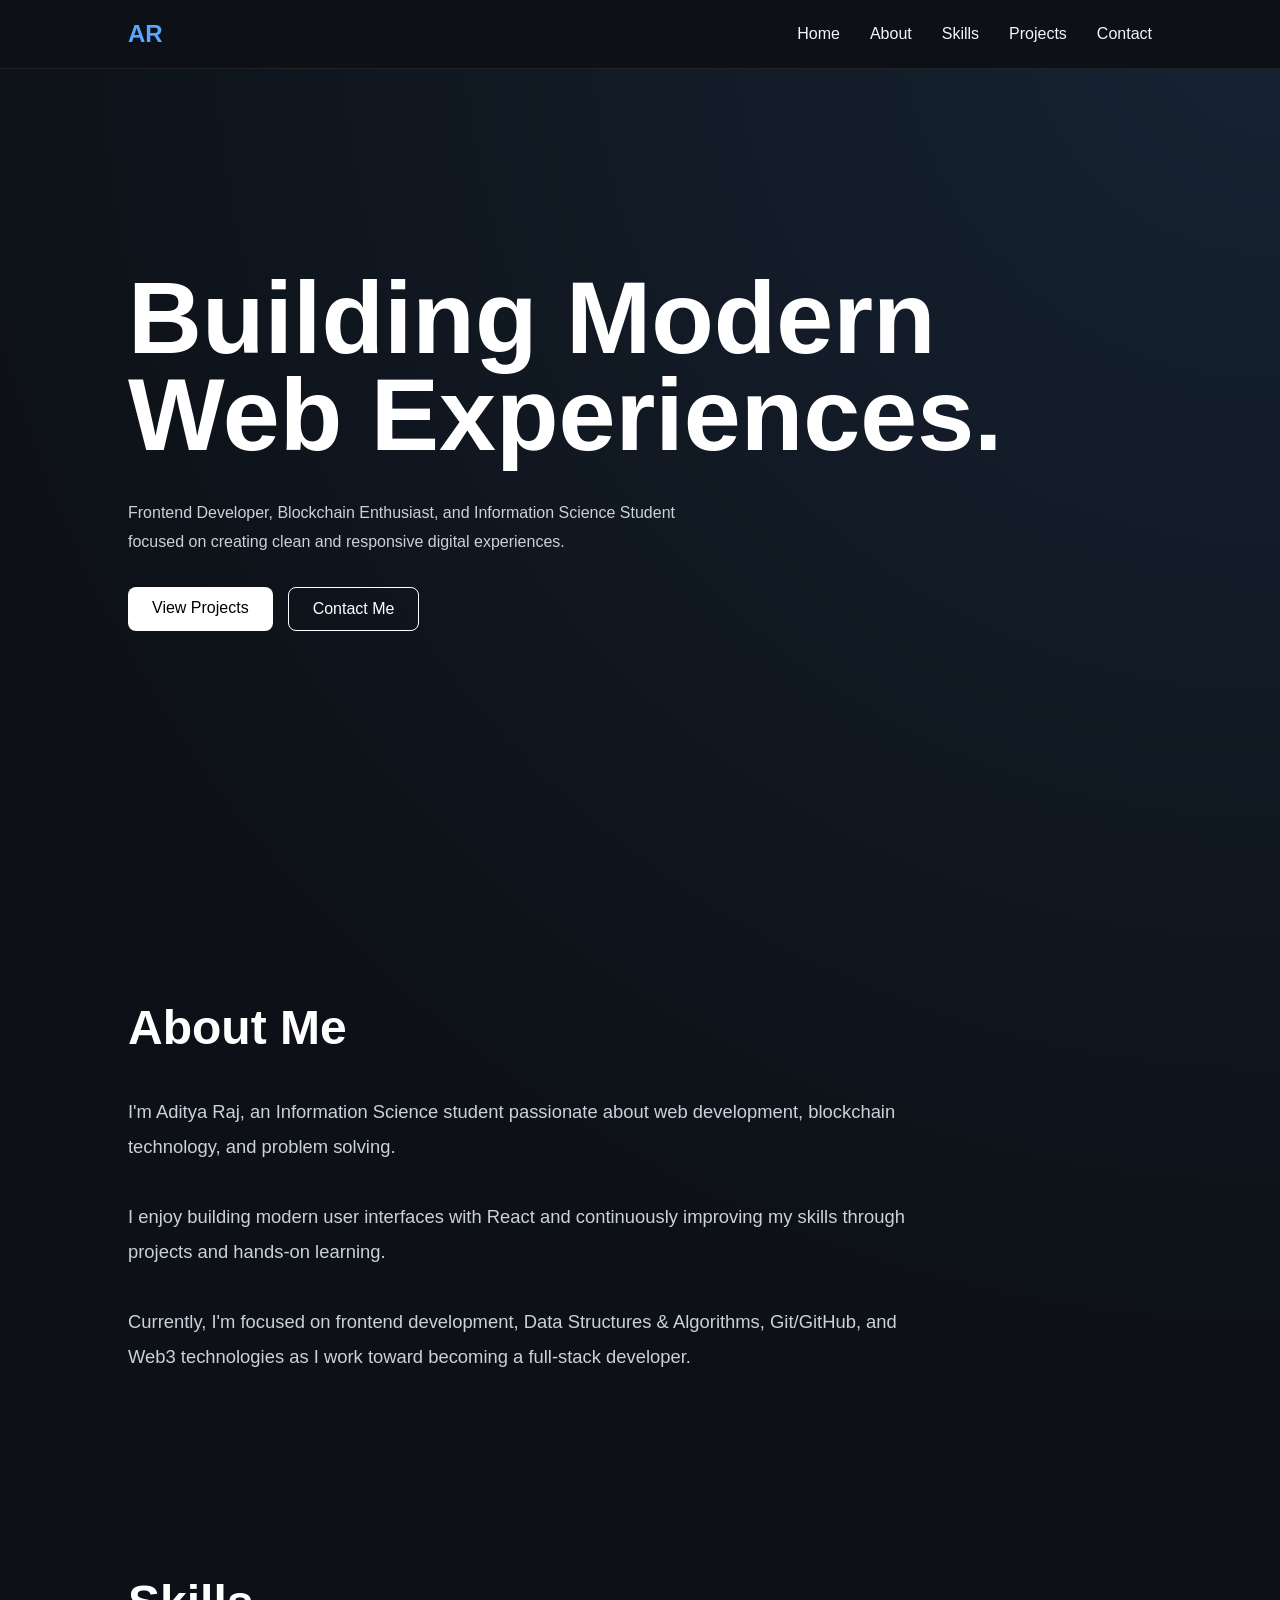
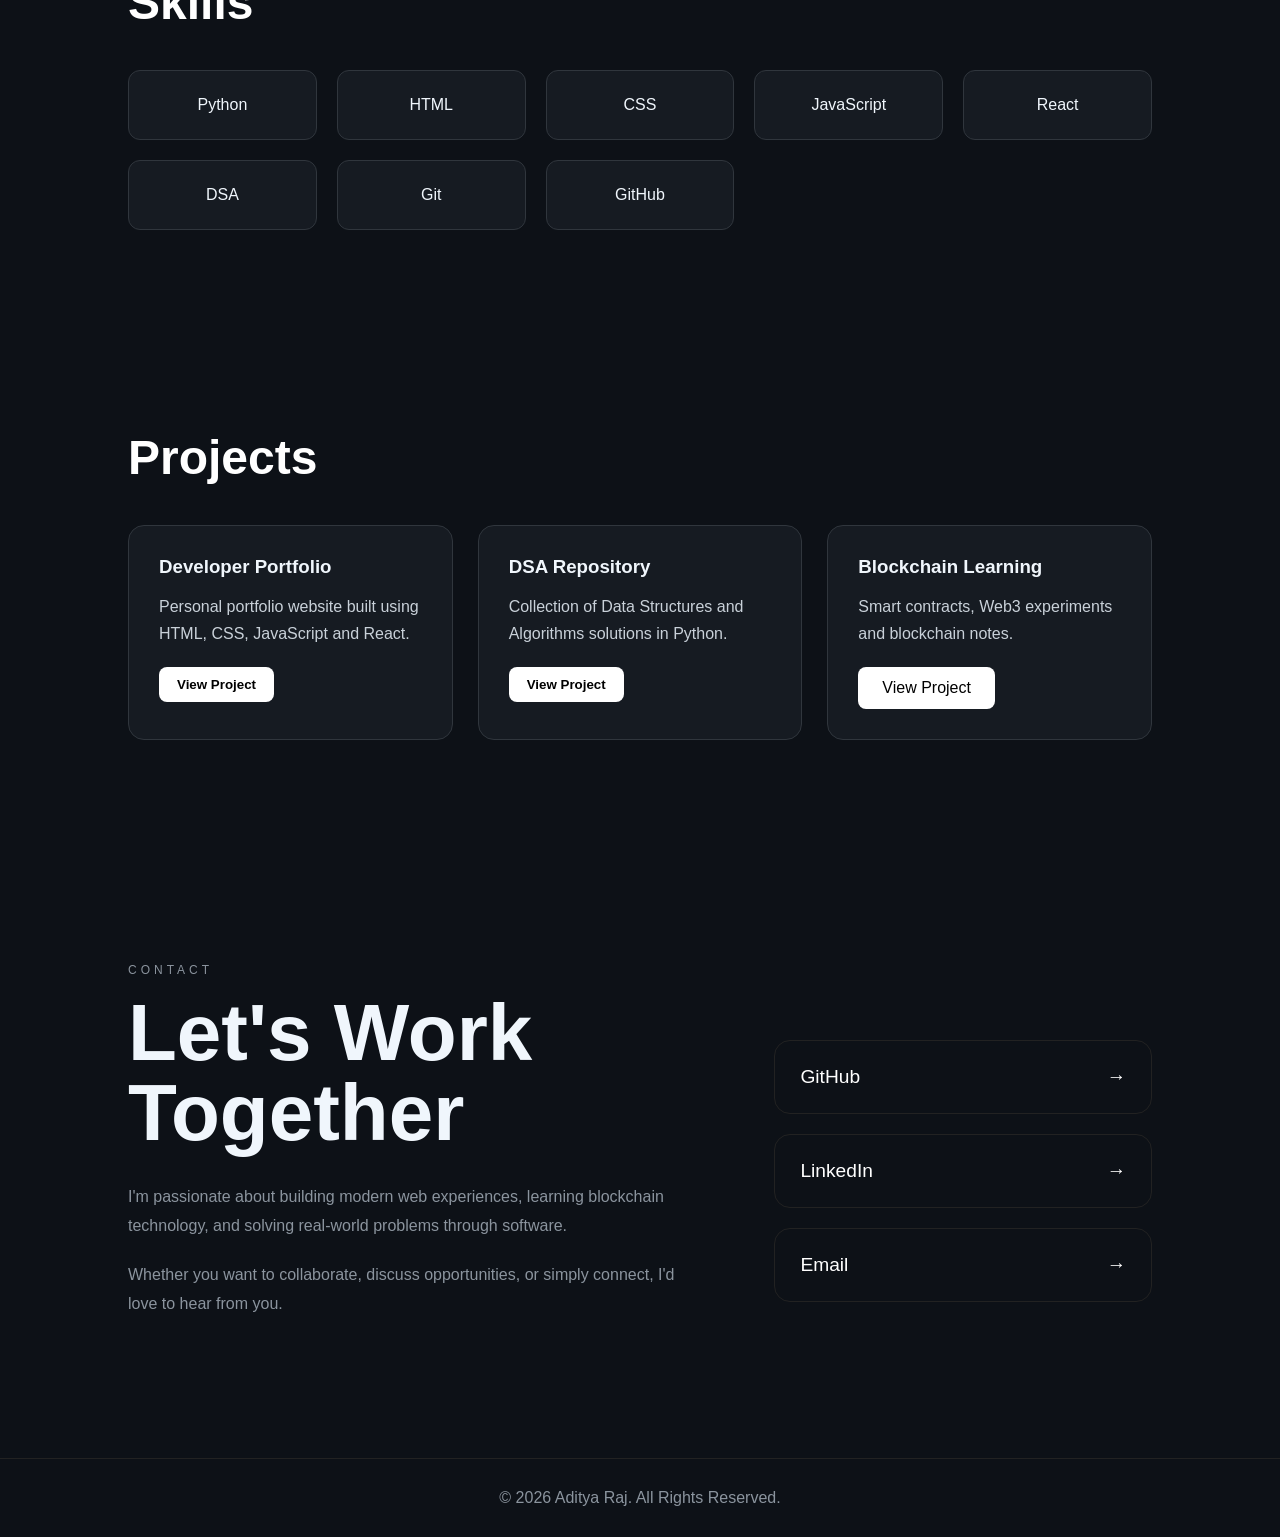
==== index.html @ 90f4ce75 "Rename .HTM to index.html" ====
<!DOCTYPE html>
<html lang="en">

<head>

    <meta charset="UTF-8" />
    <meta name="viewport" content="width=device-width, initial-scale=1.0" />
    <title>Aditya Raj Portfolio</title>
    <link rel="stylesheet" href="style.css">

</head>

<body>

    <nav class="navbar">
        <div class="logo">AR</div>

        <ul class="nav-links">
            <li><a href="#home">Home</a></li>
            <li><a href="#about">About</a></li>
            <li><a href="#skills">Skills</a></li>
            <li><a href="#projects">Projects</a></li>
            <li><a href="#contact">Contact</a></li>
        </ul>
    </nav>

    <section id="home" class="hero">

        <h1>
            Building Modern
            Web Experiences.
        </h1>
        <br><BR>
        <p>
            Frontend Developer, Blockchain Enthusiast, and Information Science Student focused on creating clean and
            responsive digital experiences.
        </p>

        <div class="buttons">
            <a href="#projects" class="btn primary">
                View Projects
            </a>

            <a href="#contact" class="btn secondary">
                Contact Me
            </a>
        </div>

    </section>
    <section id="about" class="about hidden">
        <div class="section-title">
            <h2>About Me</h2>
        </div>

        <div class="about-content">
            I'm Aditya Raj, an Information Science student passionate about web development, blockchain technology, and
            problem solving.
            <br> <br>

            I enjoy building modern user interfaces with React and continuously improving my skills through projects and
            hands-on learning.
            <br><br>
            Currently, I'm focused on frontend development, Data Structures & Algorithms, Git/GitHub, and Web3
            technologies as I work toward becoming a full-stack developer.

        </div>
    </section>

    <section id="skills" class="skills hidden">
        <div class="section-title">
            <h2>Skills</h2>
        </div>

        <div class="skills-grid">
            <div class="skill-card">Python</div>
            <div class="skill-card">HTML</div>
            <div class="skill-card">CSS</div>
            <div class="skill-card">JavaScript</div>
            <div class="skill-card">React</div>
            <div class="skill-card">DSA</div>
            <div class="skill-card">Git</div>
            <div class="skill-card">GitHub</div>
        </div>
    </section>
    <section id="projects" class="projects hidden">
        <div class="section-title">
            <h2>Projects</h2>
        </div>




        <div class="projects-grid">

            <div class="project-card">
                <h3>Developer Portfolio</h3>
                <p>
                    Personal portfolio website built using HTML, CSS, JavaScript and React.
                </p>
                <button>View Project</button>
            </div>



            <div class="project-card">
                <h3>DSA Repository</h3>
                <p>
                    Collection of Data Structures and Algorithms solutions in Python.
                </p>
                <button>View Project</button>
            </div>



            <div class="project-card">
                <h3>Blockchain Learning</h3>
                <p>
                    Smart contracts, Web3 experiments and blockchain notes.
                </p>
                <a href="https://github.com/adityaprof01-ai" target="_blank" class="btn primary">
                    View Project
                </a>
            </div>

        </div>
    </section>


    <section id="contact" class="contact hidden">

        <div class="contact-grid">

            <div class="contact-left">

                <span class="small-label">CONTACT</span>

                <h2 class="contact-title">
                    Let's Work Together
                </h2>

                <p class="contact-text">
                    I'm passionate about building modern web experiences,
                    learning blockchain technology, and solving real-world
                    problems through software.
                </p>

                <p class="contact-text">
                    Whether you want to collaborate, discuss opportunities,
                    or simply connect, I'd love to hear from you.
                </p>

            </div>

            <div class="contact-right">

                <a href="https://github.com/adityaprof01-ai" class="contact-link">
                    <span>GitHub</span>
                    <span>→</span>
                </a>

                <a href="https://www.linkedin.com/in/aditya-raj-3992b3322" class="contact-link">
                    <span>LinkedIn</span>
                    <span>→</span>
                </a>

                <a href="mailto:adityaprof01@gmail.com" class="contact-link">
                    <span>Email</span>
                    <span>→</span>
                </a>

            </div>

        </div>

    </section>
    <footer>
        <p>© 2026 Aditya Raj. All Rights Reserved.</p>
    </footer>
    <script>
        const observer = new IntersectionObserver(
            (entries) => {
                entries.forEach((entry) => {
                    if (entry.isIntersecting) {
                        entry.target.classList.add("show");
                        observer.unobserve(entry.target);
                    }
                });
            },
            {
                threshold: 0.1
            }
        );
        document.querySelectorAll(".hidden").forEach((el) => {
            observer.observe(el);
        });
    </script>
</body>

</html>
---- style.css ----
:root {
     --bg: #0d1117;
     --card: #161b22;
     --border: #30363d;
     --text: #f0f6fc;
     --muted: #8b949e;
     --accent: #58a6ff;
 }

 * {
     margin: 0;
     padding: 0;
     box-sizing: border-box;
     font-family: Arial, sans-serif;
 }

 body {
     background:
         radial-gradient(circle at top right,
             rgba(88, 166, 255, .12),
             transparent 40%),
         var(--bg);

     color: var(--text);
 }

 .navbar {
     display: flex;
     justify-content: space-between;
     align-items: center;
     padding: 20px 10%;
     position: fixed;
     width: 100%;
     background: #0d1117;
     border-bottom: 1px solid #222;
 }

 .logo {
     font-size: 24px;
     font-weight: bold;
     color: var(--accent);
 }

 .nav-links {
     display: flex;
     gap: 30px;
     list-style: none;
 }

 .nav-links a {
     text-decoration: none;
     color: var(--text);
     transition: .3s;
 }

 .nav-links a:hover {
     color: var(--accent);
 }

 .hero {
     min-height: 100vh;
     display: flex;
     flex-direction: column;
     justify-content: center;
     padding: 0 10%;
 }

 .hero h1 {
     font-size: clamp(4rem, 8vw, 7rem);
     line-height: .95;
     color: white;
     max-width: 900px;
 }

 .hero h2 {
     color: #8b949e;
     margin-bottom: 20px;
 }

 .hero p {
     max-width: 600px;
     line-height: 1.8;
     color: #c9d1d9;
     margin-bottom: 30px;
 }

 .buttons {
     display: flex;
     gap: 15px;
 }

 .navbar {
     z-index: 1000;
 }

 .btn {
     display: inline-block;
     padding: 12px 24px;
     border-radius: 8px;
     cursor: pointer;
     font-size: 16px;
     text-decoration: none;
 }

 .primary {
     background: white;
     color: black;
 }

 .secondary {
     background: transparent;
     color: white;
     border: 1px solid white;
 }

 .btn:hover {
     opacity: .85;
 }

 .about,
 .skills {
     padding: 100px 10%;
 }

 .section-title h2 {
     font-size: 3rem;
     color: white;
     margin-bottom: 40px;
 }

 .about-content {
     max-width: 800px;
     color: #c9d1d9;
     font-size: 1.15rem;
     line-height: 1.9;
 }

 .about-content p {
     color: #c9d1d9;
     line-height: 1.9;
     margin-bottom: 20px;
     font-size: 1.05rem;
 }

 .skills-grid {
     display: grid;
     grid-template-columns: repeat(auto-fit, minmax(180px, 1fr));
     gap: 20px;
 }

 .skill-card {
     background: #161b22;
     border: 1px solid #30363d;
     padding: 25px;
     border-radius: 12px;
     text-align: center;
     transition: 0.3s;
     cursor: pointer;
 }

 .skill-card:hover {
     transform: translateY(-5px);
     border-color: white;
 }

 .projects {
     padding: 100px 10%;
 }

 .projects-grid {
     display: grid;
     grid-template-columns: repeat(auto-fit, minmax(300px, 1fr));
     gap: 25px;
 }

 .project-card {
     background: #161b22;
     border: 1px solid #30363d;
     border-radius: 16px;
     padding: 30px;
     transition: 0.3s;
 }

 .project-card:hover {
     transform: translateY(-8px);
     border-color: white;
 }

 .project-card h3 {
     margin-bottom: 15px;
 }

 .project-card p {
     color: #c9d1d9;
     line-height: 1.7;
     margin-bottom: 20px;
 }

 .project-card button {
     padding: 10px 18px;
     border: none;
     border-radius: 8px;
     cursor: pointer;
     background: white;
     color: black;
     font-weight: bold;
 }

 .contact {
     padding: 120px 10%;
 }

 .contact-grid {
     display: grid;
     grid-template-columns: 1.5fr 1fr;
     gap: 80px;
     align-items: start;
 }

 .contact-title {
     font-size: 5rem;
     line-height: 1;
     margin: 15px 0 30px;
 }

 .contact-text {
     color: #8b949e;
     line-height: 1.8;
     max-width: 650px;
     margin-bottom: 20px;
 }

 .contact-right {
     display: flex;
     flex-direction: column;
     gap: 20px;
     margin-top: 80px;
 }

 .contact-link {
     text-decoration: none;
     color: white;
     display: flex;
     justify-content: space-between;
     align-items: center;
     padding: 25px;
     border: 1px solid #222;
     border-radius: 16px;
     transition: .3s;
     font-size: 1.2rem;
 }

 .contact-link:hover {
     transform: translateX(8px);
     border-color: #555;
 }

 .small-label {
     color: #8b949e;
     letter-spacing: 4px;
     font-size: 12px;
 }

 .contact-btn {
     display: inline-block;
     margin-top: 25px;
     padding: 14px 28px;
     background: white;
     color: black;
     text-decoration: none;
     border-radius: 10px;
     font-weight: 600;
 }

 footer {
     text-align: center;
     padding: 30px;
     border-top: 1px solid #222;
     color: #8b949e;
 }

 .hidden {
     opacity: 0;
     transform: translateY(40px);
     transition: all .8s ease;
 }

 .show {
     opacity: 1;
     transform: translateY(0);
 }

 html {
     scroll-behavior: smooth;
 }

 section {
     scroll-margin-top: 100px;
 }
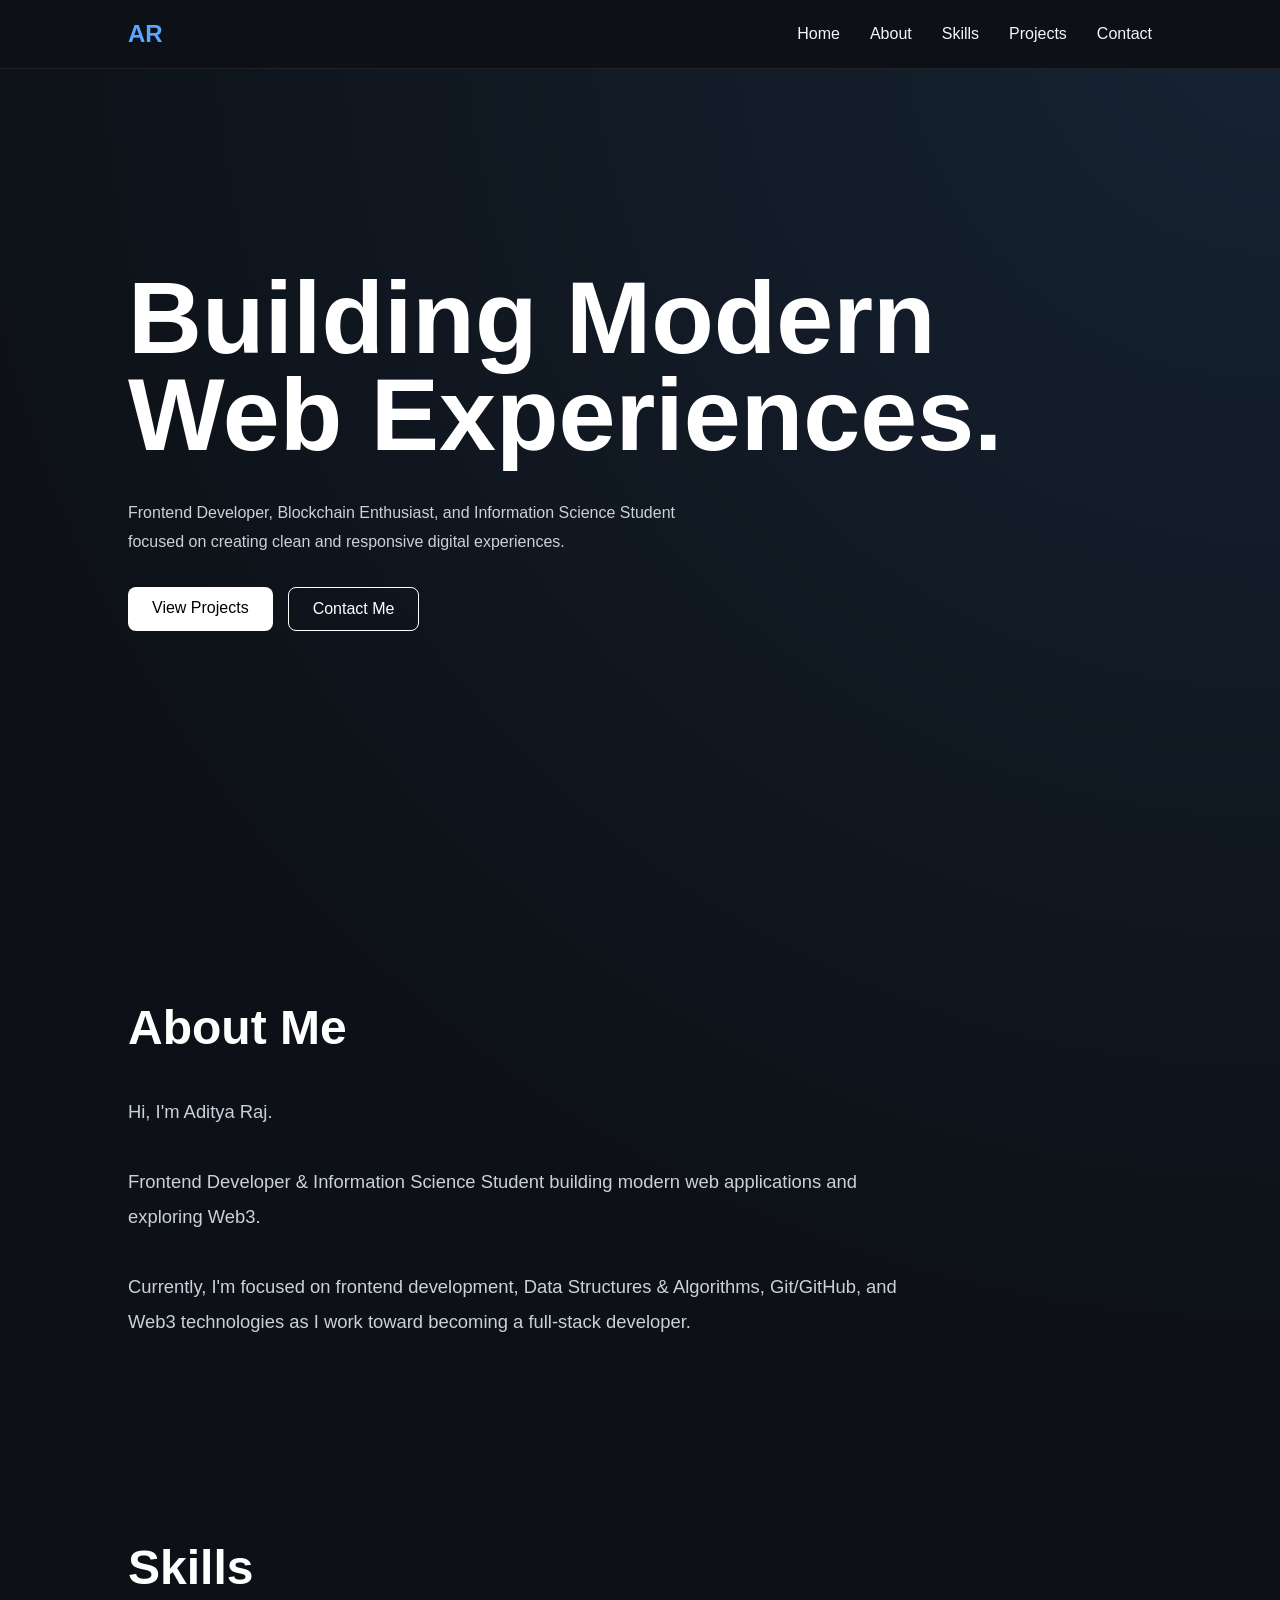
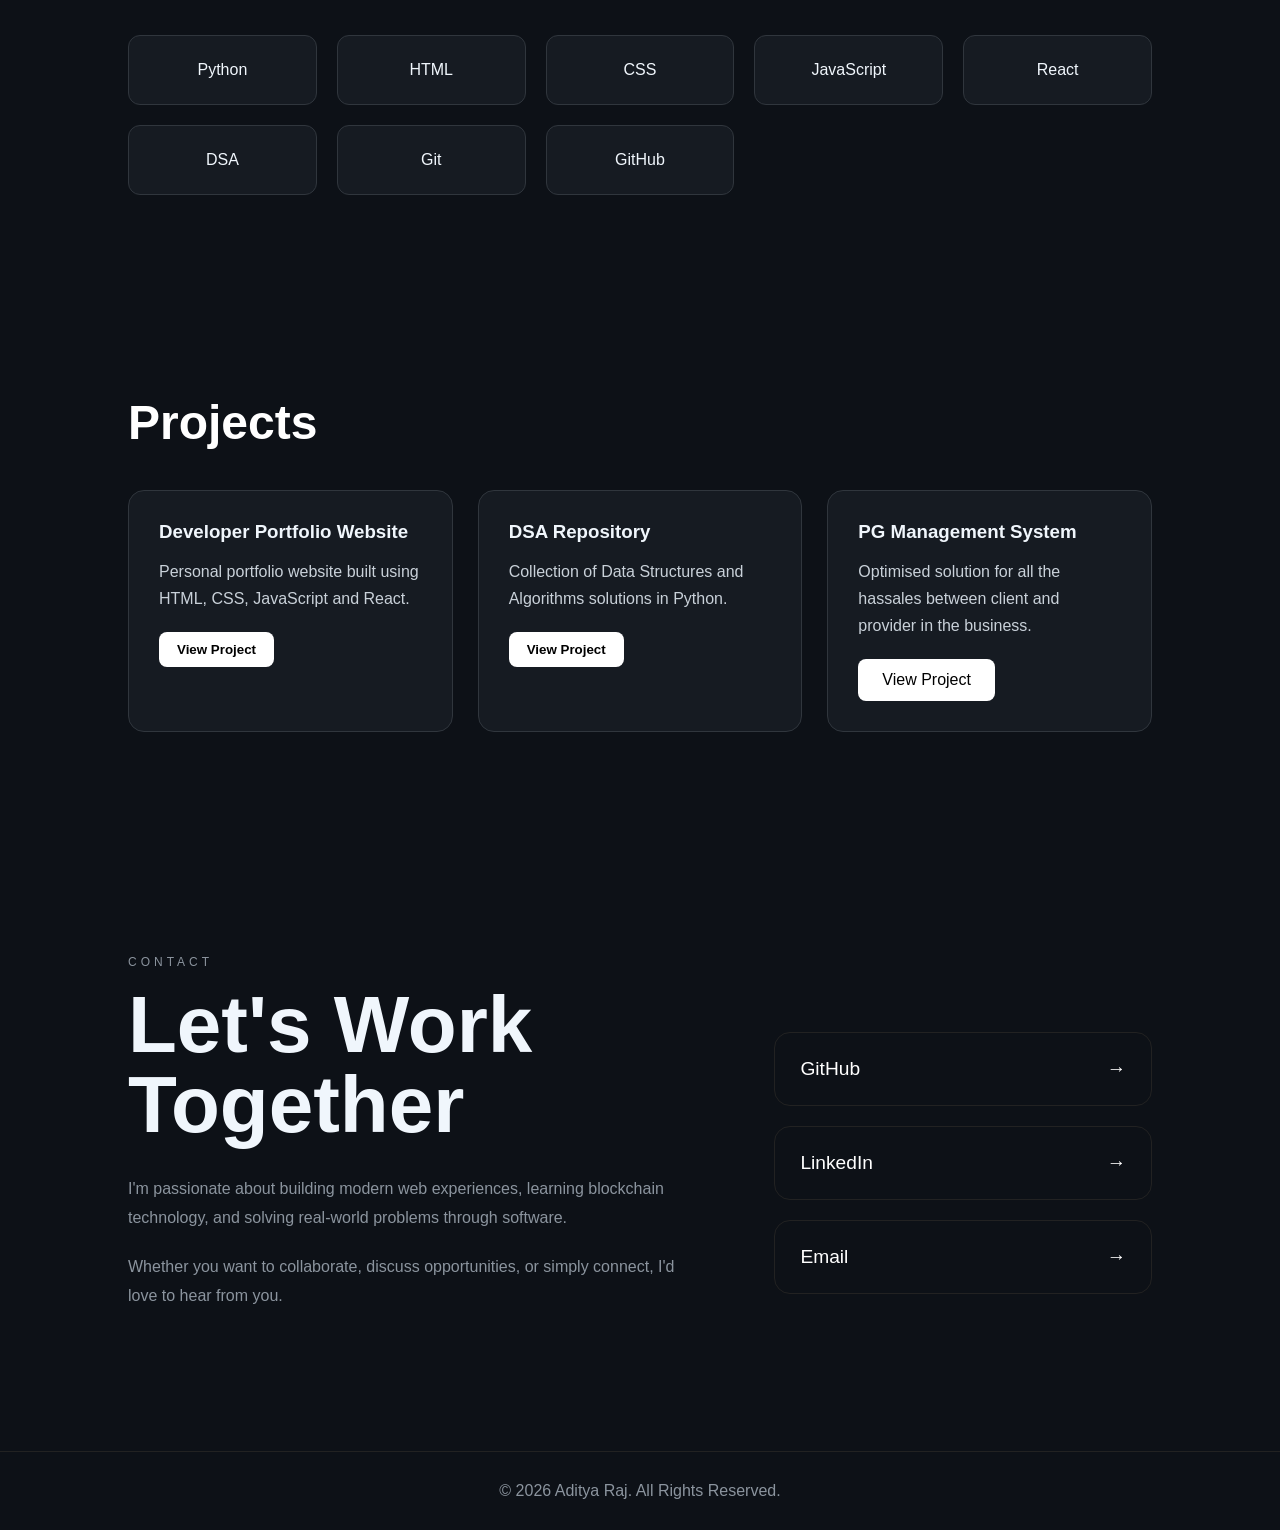
==== commit 327486ad: "Update index.html" ====
--- a/index.html
+++ b/index.html
@@ -53,13 +53,14 @@
         </div>
 
         <div class="about-content">
-            I'm Aditya Raj, an Information Science student passionate about web development, blockchain technology, and
-            problem solving.
+           Hi, I'm Aditya Raj.
             <br> <br>
 
-            I enjoy building modern user interfaces with React and continuously improving my skills through projects and
-            hands-on learning.
-            <br><br>
+Frontend Developer & Information Science Student
+building modern web applications and exploring Web3.
+            <br> <br>
+
+        
             Currently, I'm focused on frontend development, Data Structures & Algorithms, Git/GitHub, and Web3
             technologies as I work toward becoming a full-stack developer.
 
@@ -93,7 +94,7 @@
         <div class="projects-grid">
 
             <div class="project-card">
-                <h3>Developer Portfolio</h3>
+                <h3>Developer Portfolio Website</h3>
                 <p>
                     Personal portfolio website built using HTML, CSS, JavaScript and React.
                 </p>
@@ -113,10 +114,9 @@
 
 
             <div class="project-card">
-                <h3>Blockchain Learning</h3>
+                <h3>PG Management System</h3>
                 <p>
-                    Smart contracts, Web3 experiments and blockchain notes.
-                </p>
+Optimised solution for all the hassales between client and provider in the business.                </p>
                 <a href="https://github.com/adityaprof01-ai" target="_blank" class="btn primary">
                     View Project
                 </a>
--- a/style.css
+++ b/style.css
@@ -1,4 +1,8 @@
- :root {
+ html{
+    scroll-behavior:smooth;
+}
+
+:root {
      --bg: #0d1117;
      --card: #161b22;
      --border: #30363d;
@@ -296,4 +300,4 @@
 
  section {
      scroll-margin-top: 100px;
- }+ }
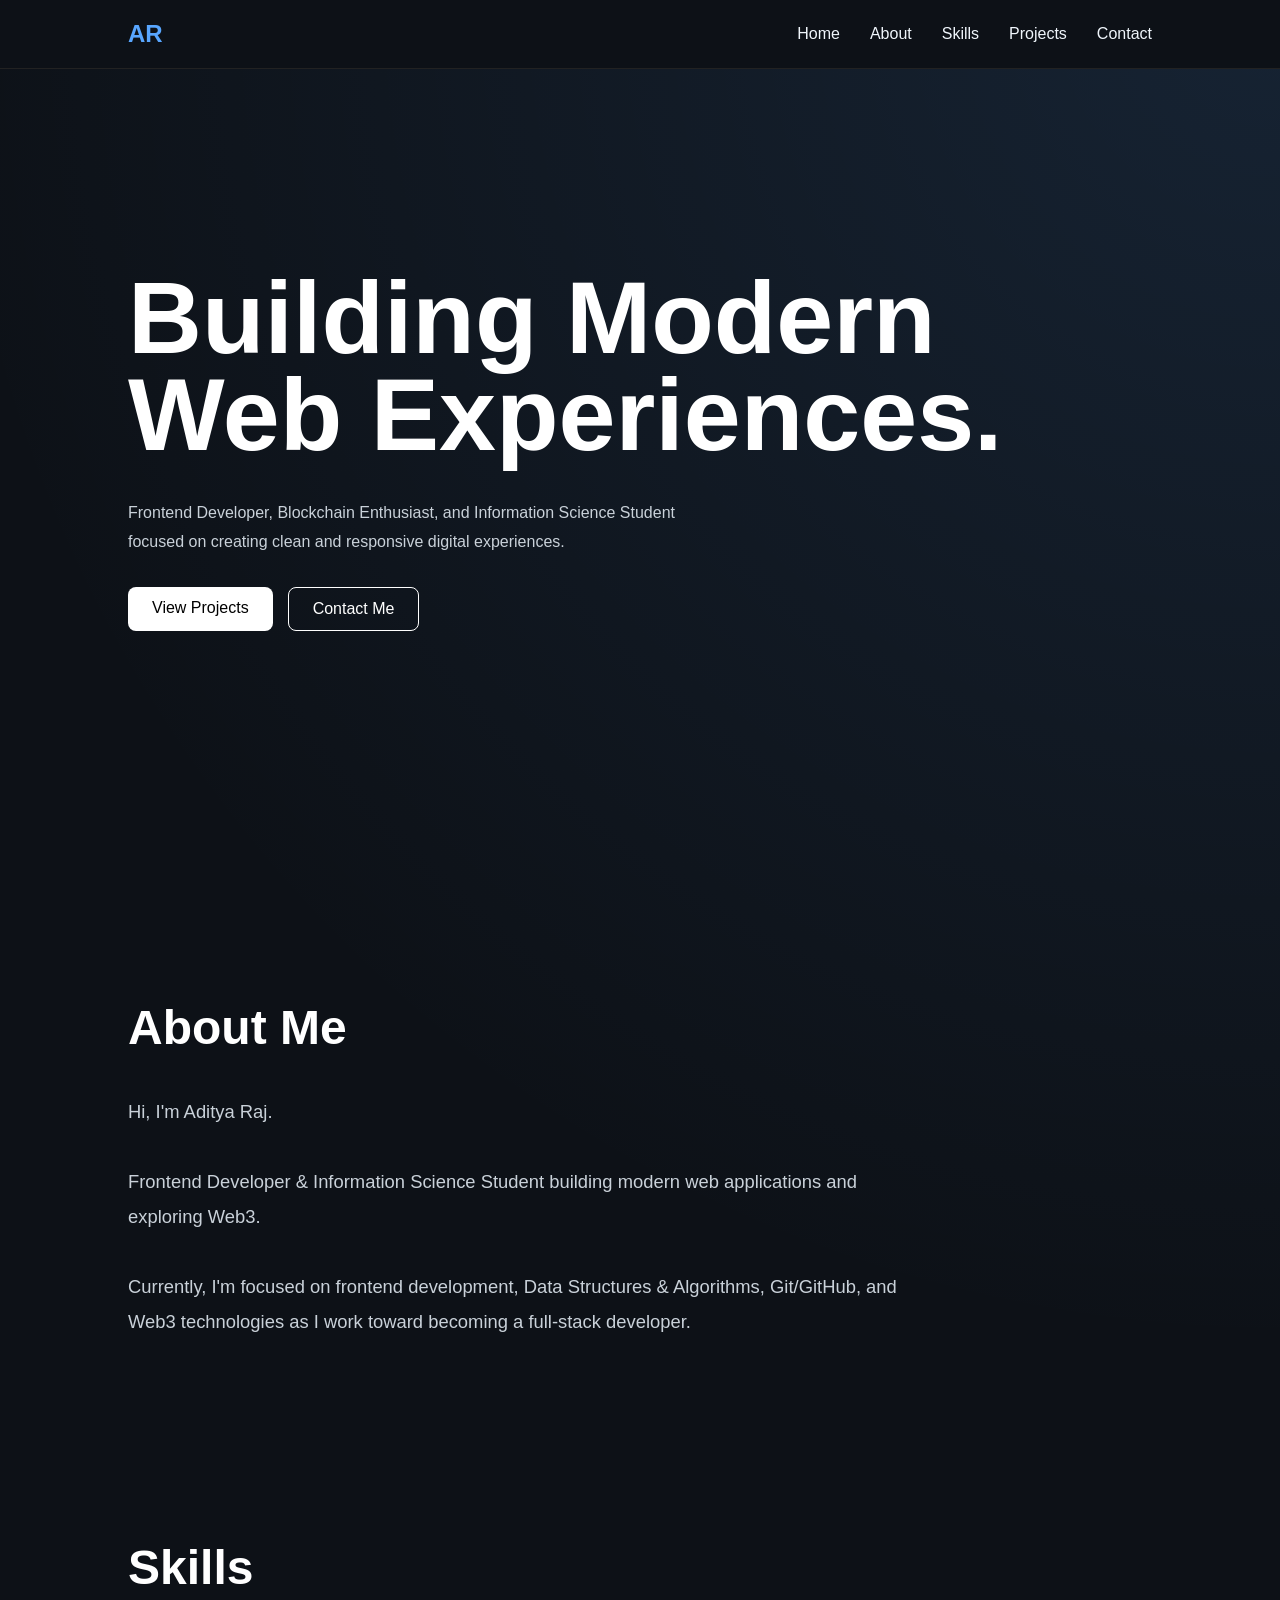
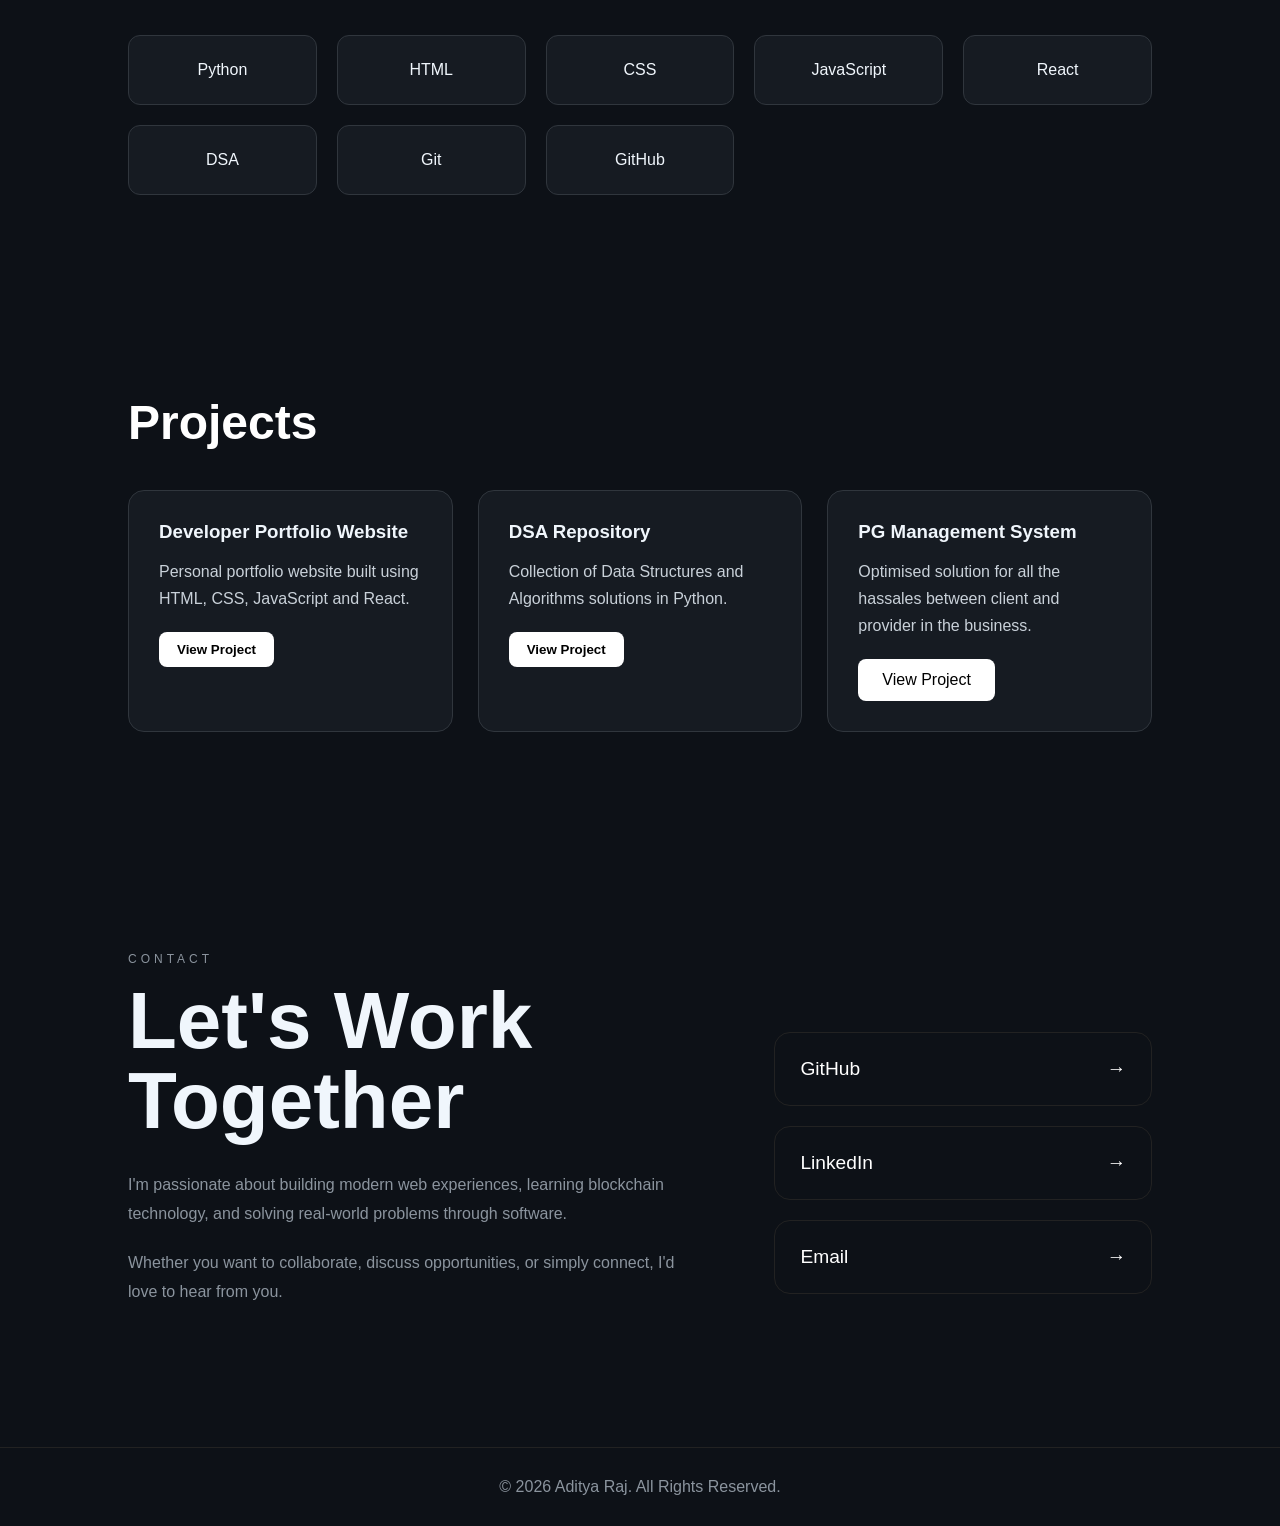
==== commit 015b9afd: "Update index.html" ====
--- a/index.html
+++ b/index.html
@@ -1,4 +1,4 @@
-<!DOCTYPE html>
+
 <html lang="en">
 
 <head>
